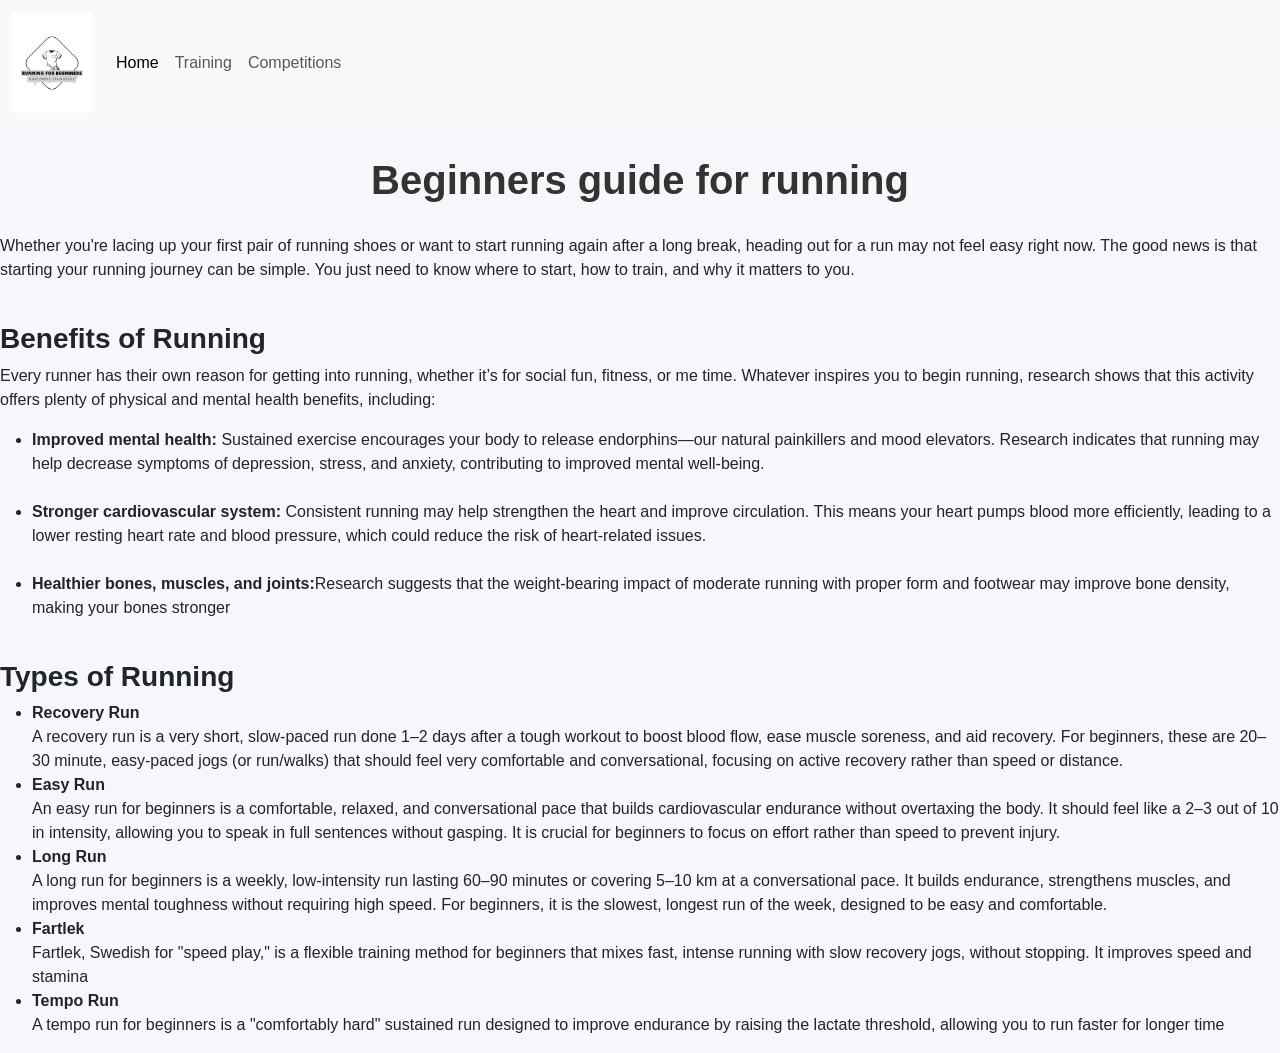
==== index.html @ 5bdca7d2 "innitial commit" ====
<!DOCTYPE html>
<html lang="en" >
<head>
    <meta charset="UTF-8">
    <meta name="viewport" content="width=device-width, initial-scale=1.0">
    <link href="https://cdn.jsdelivr.net/npm/bootstrap@5.3.8/dist/css/bootstrap.min.css" rel="stylesheet" integrity="sha384-sRIl4kxILFvY47J16cr9ZwB07vP4J8+LH7qKQnuqkuIAvNWLzeN8tE5YBujZqJLB" crossorigin="anonymous">
    <title>Everything you need to know about running</title>
     <link rel="stylesheet" href="Website.css">
</head>
<body>
    <nav class="navbar navbar-expand-lg bg-body-tertiary">
  <div class="container-fluid">
    <a class="navbar-brand" href="Logo.html"><img src="high-resolution-logo-grayscale.png" alt="Logo" class="Logo-img"></a>
    <button class="navbar-toggler" type="button" data-bs-toggle="collapse" data-bs-target="#navbarSupportedContent" aria-controls="navbarSupportedContent" aria-expanded="false" aria-label="Toggle navigation">
      <span class="navbar-toggler-icon"></span>
    </button>
    <div class="collapse navbar-collapse" id="navbarSupportedContent">
      <ul class="navbar-nav me-auto mb-2 mb-lg-0">
        <li class="nav-item">
          <a class="nav-link active" aria-current="page" href="index.html">Home</a>
        </li>
        <li class="nav-item">
          <a class="nav-link" href="Training.html">Training</a>
        </li>
        <li class="nav-item ">
          <a class="nav-link" href="Competitions.html">Competitions</a>
        </li>
      </ul>
    </div>
  </div>
</nav>
    <h1><b>Beginners guide for running</b></h1>
    <p>Whether you're lacing up your first pair of running shoes or want to start running again after a long break, heading out for a run may not feel easy right now. The good news is that starting your running journey can be simple. You just need to know where to start, how to train, and why it matters to you.</p>
    <br>
    <h3><b>Benefits of Running</b></h3>
    <p>Every runner has their own reason for getting into running, whether it’s for social fun, fitness, or me time. Whatever inspires you to begin running, research shows that this activity offers plenty of physical and mental health benefits, including:</p>
    <section>
      <ul>
        <li><b>Improved mental health: </b>Sustained exercise encourages your body to release endorphins—our natural painkillers and mood elevators. Research indicates that running may help decrease symptoms of depression, stress, and anxiety, contributing to improved mental well-being.</li>
        <br>
        <li><b>Stronger cardiovascular system:</b> Consistent running may help strengthen the heart and improve circulation. This means your heart pumps blood more efficiently, leading to a lower resting heart rate and blood pressure, which could reduce the risk of heart-related issues.</li>
        <br>
        <li><b>Healthier bones, muscles, and joints:</b>Research suggests that the weight-bearing impact of moderate running with proper form and footwear may improve bone density, making your bones stronger</li>
      </ul>
        <br>
    </section>
    <h3><b>Types of Running</b></h3>
    <section>
      <ul>
        <li><b>Recovery Run</b><br>A recovery run is a very short, slow-paced run done 1–2 days after a tough workout to boost blood flow, ease muscle soreness, and aid recovery. For beginners, these are 20–30 minute, easy-paced jogs (or run/walks) that should feel very comfortable and conversational, focusing on active recovery rather than speed or distance.</li>
        <li><b>Easy Run</b><br>An easy run for beginners is a comfortable, relaxed, and conversational pace that builds cardiovascular endurance without overtaxing the body. It should feel like a 2–3 out of 10 in intensity, allowing you to speak in full sentences without gasping. It is crucial for beginners to focus on effort rather than speed to prevent injury.</li>
        <li><b>Long Run</b><br>A long run for beginners is a weekly, low-intensity run lasting 60–90 minutes or covering 5–10 km at a conversational pace. It builds endurance, strengthens muscles, and improves mental toughness without requiring high speed. For beginners, it is the slowest, longest run of the week, designed to be easy and comfortable. </li>
        <li><b>Fartlek</b><br>Fartlek, Swedish for "speed play," is a flexible training method for beginners that mixes fast, intense running with slow recovery jogs, without stopping. It improves speed and stamina </li>
        <li><b>Tempo Run</b><br>A tempo run for beginners is a "comfortably hard" sustained run designed to improve endurance by raising the lactate threshold, allowing you to run faster for longer time</li>
      </ul>
    </section>
    <script src="https://cdn.jsdelivr.net/npm/bootstrap@5.3.8/dist/js/bootstrap.bundle.min.js" integrity="sha384-FKyoEForCGlyvwx9Hj09JcYn3nv7wiPVlz7YYwJrWVcXK/BmnVDxM+D2scQbITxI" crossorigin="anonymous"></script>
    
</body>
</html>
---- Website.css ----
.Logo-img{
    height: 100px;
    width: 80px;
}
.event-card {
            position: relative;
        }

        .event-status-badge {
            position: absolute;
            top: 10px;
            left: 10px;
            z-index: 10;
            font-size: 0.8rem;
            padding: 5px 10px;
            border-radius: 4px;
        }

        .event-card .card-img-top {
            height: 200px;
            width: 100%;
            object-fit: cover;
        }

        .event-card .card {
            transition: transform 0.3s;
            overflow: hidden;
        }

        .event-card .card:hover {
            transform: translateY(-5px);
            box-shadow: 0 10px 20px rgba(0,0,0,0.1);
        }
.img-fallback {
            height: 200px;
            background-color: #f8f9fa;
            display: flex;
            align-items: center;
            justify-content: center;
            color: #6c757d;
        }

        /* Responsive adjustments */
        @media (max-width: 768px) {
            .overlay-text {
                font-size: 2.5rem;
            }
            .overlay-section {
                height: 20vh;
            }

            .event-card .card-img-top,
            .img-fallback {
                height: 150px;
            }
        }
.navbar{
    position: sticky;
    top: 0;
  width: 100%;
  z-index: 1000;
}
body {
            background-color: #f5f7fa;
            font-family: Arial, sans-serif;
        }

        h1 {
            text-align: center;
            margin: 30px 0;
            color: #333;
        }

        .table-container {
            max-width: 900px;
            margin: auto;
            background: white;
            padding: 20px;
            border-radius: 10px;
            box-shadow: 0 4px 10px rgba(0,0,0,0.1);
        }

        .table th {
            background-color: #0d6efd;
            color: white;
            text-align: center;
        }

        .table td {
            text-align: center;
        }
.col-lg-4 {
    width: 33.33% !important;
    flex: 0 0 33.33% !important;
    max-width: 33.33% !important;
}
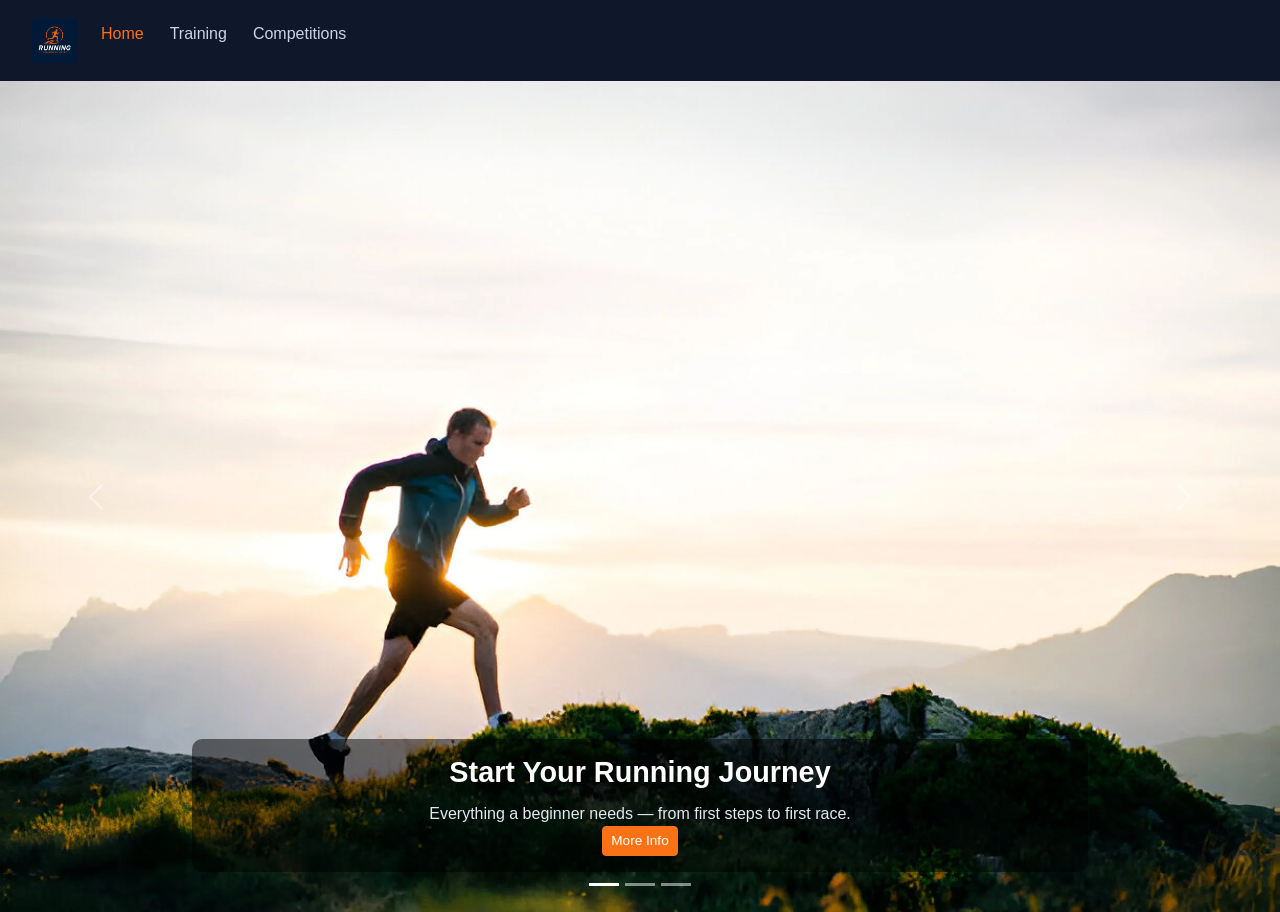
==== commit 6fdd91d4: "file updated" ====
--- a/index.html
+++ b/index.html
@@ -5,19 +5,19 @@
     <meta name="viewport" content="width=device-width, initial-scale=1.0">
     <link href="https://cdn.jsdelivr.net/npm/bootstrap@5.3.8/dist/css/bootstrap.min.css" rel="stylesheet" integrity="sha384-sRIl4kxILFvY47J16cr9ZwB07vP4J8+LH7qKQnuqkuIAvNWLzeN8tE5YBujZqJLB" crossorigin="anonymous">
     <title>Everything you need to know about running</title>
-     <link rel="stylesheet" href="Website.css">
-</head>
+    <link rel="stylesheet" href="Website.css">
+  </head>
 <body>
-    <nav class="navbar navbar-expand-lg bg-body-tertiary">
+    <nav class="navbar navbar-expand-lg bg-body-tertiary ">
   <div class="container-fluid">
-    <a class="navbar-brand" href="Logo.html"><img src="high-resolution-logo-grayscale.png" alt="Logo" class="Logo-img"></a>
+    <a class="navbar-brand" href="index.html"><img src="ChatGPT Image May 7, 2026, 10_49_07 PM.png" alt="Logo" class="Logo-img"></a>
     <button class="navbar-toggler" type="button" data-bs-toggle="collapse" data-bs-target="#navbarSupportedContent" aria-controls="navbarSupportedContent" aria-expanded="false" aria-label="Toggle navigation">
       <span class="navbar-toggler-icon"></span>
     </button>
     <div class="collapse navbar-collapse" id="navbarSupportedContent">
       <ul class="navbar-nav me-auto mb-2 mb-lg-0">
         <li class="nav-item">
-          <a class="nav-link active" aria-current="page" href="index.html">Home</a>
+          <a class="nav-link active" aria-current="page" href="Home.html">Home</a>
         </li>
         <li class="nav-item">
           <a class="nav-link" href="Training.html">Training</a>
@@ -29,31 +29,63 @@
     </div>
   </div>
 </nav>
-    <h1><b>Beginners guide for running</b></h1>
-    <p>Whether you're lacing up your first pair of running shoes or want to start running again after a long break, heading out for a run may not feel easy right now. The good news is that starting your running journey can be simple. You just need to know where to start, how to train, and why it matters to you.</p>
-    <br>
-    <h3><b>Benefits of Running</b></h3>
-    <p>Every runner has their own reason for getting into running, whether it’s for social fun, fitness, or me time. Whatever inspires you to begin running, research shows that this activity offers plenty of physical and mental health benefits, including:</p>
-    <section>
-      <ul>
-        <li><b>Improved mental health: </b>Sustained exercise encourages your body to release endorphins—our natural painkillers and mood elevators. Research indicates that running may help decrease symptoms of depression, stress, and anxiety, contributing to improved mental well-being.</li>
-        <br>
-        <li><b>Stronger cardiovascular system:</b> Consistent running may help strengthen the heart and improve circulation. This means your heart pumps blood more efficiently, leading to a lower resting heart rate and blood pressure, which could reduce the risk of heart-related issues.</li>
-        <br>
-        <li><b>Healthier bones, muscles, and joints:</b>Research suggests that the weight-bearing impact of moderate running with proper form and footwear may improve bone density, making your bones stronger</li>
-      </ul>
-        <br>
-    </section>
-    <h3><b>Types of Running</b></h3>
-    <section>
-      <ul>
-        <li><b>Recovery Run</b><br>A recovery run is a very short, slow-paced run done 1–2 days after a tough workout to boost blood flow, ease muscle soreness, and aid recovery. For beginners, these are 20–30 minute, easy-paced jogs (or run/walks) that should feel very comfortable and conversational, focusing on active recovery rather than speed or distance.</li>
-        <li><b>Easy Run</b><br>An easy run for beginners is a comfortable, relaxed, and conversational pace that builds cardiovascular endurance without overtaxing the body. It should feel like a 2–3 out of 10 in intensity, allowing you to speak in full sentences without gasping. It is crucial for beginners to focus on effort rather than speed to prevent injury.</li>
-        <li><b>Long Run</b><br>A long run for beginners is a weekly, low-intensity run lasting 60–90 minutes or covering 5–10 km at a conversational pace. It builds endurance, strengthens muscles, and improves mental toughness without requiring high speed. For beginners, it is the slowest, longest run of the week, designed to be easy and comfortable. </li>
-        <li><b>Fartlek</b><br>Fartlek, Swedish for "speed play," is a flexible training method for beginners that mixes fast, intense running with slow recovery jogs, without stopping. It improves speed and stamina </li>
-        <li><b>Tempo Run</b><br>A tempo run for beginners is a "comfortably hard" sustained run designed to improve endurance by raising the lactate threshold, allowing you to run faster for longer time</li>
-      </ul>
-    </section>
+    
+    <div id="runningCarousel" class="carousel slide" data-bs-ride="carousel" data-bs-interval="3500">
+
+        <div class="carousel-indicators">
+            <button type="button" data-bs-target="#runningCarousel" data-bs-slide-to="0" class="active"></button>
+            <button type="button" data-bs-target="#runningCarousel" data-bs-slide-to="1"></button>
+            <button type="button" data-bs-target="#runningCarousel" data-bs-slide-to="2"></button>
+        </div>
+
+        <div class="carousel-inner">
+
+            
+            <div class="carousel-item active">
+                <img src="images/d1b1e3_1f3edf9f838f44c592f293b67c996f44~mv2.webp" class="carousel-img" alt="Start Running"
+                     onerror="this.style.display='none'; this.nextElementSibling.style.display='flex';">
+                <div class="slide-fallback slide-1" style="display:none;"></div>
+                <div class="carousel-caption d-none d-md-block">
+                    <h3>Start Your Running Journey</h3>
+                    <p>Everything a beginner needs — from first steps to first race.</p>
+                     <a href="Home.html" class="btn btn-primary btn-sm">More Info</a>
+                </div>
+            </div>
+
+            
+            <div class="carousel-item">
+                <img src="images/80-20-training-hero-tablet.jpg" class="carousel-img" alt="Training Plan"
+                     onerror="this.style.display='none'; this.nextElementSibling.style.display='flex';">
+                <div class="slide-fallback slide-2" style="display:none;"></div>
+                <div class="carousel-caption d-none d-md-block">
+                    <h3>Build Your Training Plan</h3>
+                    <p>Week-by-week schedules — go from 0 to 30 minutes non-stop.</p>
+                     <a href="Training.html" class="btn btn-primary btn-sm">More Info</a>
+                </div>
+            </div>
+
+            
+            <div class="carousel-item">
+                <img src="images/cq5dam.webp" class="carousel-img" alt="Race Day"
+                     onerror="this.style.display='none'; this.nextElementSibling.style.display='flex';">
+                <div class="slide-fallback slide-3" style="display:none;"></div>
+                <div class="carousel-caption d-none d-md-block">
+                    <h3>Race Day Ready</h3>
+                    <p>Discover upcoming competitions in Tunisia and sign up for your first race.</p>
+                     <a href="Competitions.html" class="btn btn-primary btn-sm">More Info</a>
+                </div>
+            </div>
+
+        </div>
+
+        <button class="carousel-control-prev" type="button" data-bs-target="#runningCarousel" data-bs-slide="prev">
+            <span class="carousel-control-prev-icon"></span>
+        </button>
+        <button class="carousel-control-next" type="button" data-bs-target="#runningCarousel" data-bs-slide="next">
+            <span class="carousel-control-next-icon"></span>
+        </button>
+
+    </div>
     <script src="https://cdn.jsdelivr.net/npm/bootstrap@5.3.8/dist/js/bootstrap.bundle.min.js" integrity="sha384-FKyoEForCGlyvwx9Hj09JcYn3nv7wiPVlz7YYwJrWVcXK/BmnVDxM+D2scQbITxI" crossorigin="anonymous"></script>
     
 </body>
--- a/Website.css
+++ b/Website.css
@@ -1,96 +1,215 @@
-.Logo-img{
-    height: 100px;
-    width: 80px;
-}
-.event-card {
-            position: relative;
-        }
-
-        .event-status-badge {
-            position: absolute;
-            top: 10px;
-            left: 10px;
-            z-index: 10;
-            font-size: 0.8rem;
-            padding: 5px 10px;
-            border-radius: 4px;
-        }
-
-        .event-card .card-img-top {
-            height: 200px;
+/* ── Global Reset & Base ── */
+* {
+    margin: 0;
+    padding: 0;
+    box-sizing: border-box;
+}
+
+body {
+    font-family: 'Segoe UI', sans-serif;
+    background-color: #f8f9fa;
+    color: #1a1a1a;
+}
+
+/* ── Navbar ── */
+.navbar {
+    background-color: #0f172a !important;
+    padding: 12px 20px;
+    position: sticky;
+    top: 0;
+    z-index: 1000;
+}
+
+.navbar .nav-link {
+    color: #cbd5e1 !important;
+    font-weight: 500;
+    margin-right: 10px;
+}
+
+.navbar .nav-link:hover,
+.navbar .nav-link.active {
+    color: #f97316 !important;
+}
+
+.Logo-img {
+    height: 45px;
+    width: auto;
+}
+
+/* ── Page Title ── */
+.page-title {
+    background-color: #0f172a;
+    color: white;
+    padding: 40px 30px;
+    margin-bottom: 40px;
+}
+
+.page-title h1 {
+    color: #f97316;
+    font-size: 2.5rem;
+    font-weight: 700;
+    margin-bottom: 10px;
+}
+
+.page-title p {
+    color: #cbd5e1;
+    font-size: 1.1rem;
+    margin: 0;
+}
+
+/* ── Section Headings ── */
+h3 {
+    color: #0f172a;
+    font-weight: 700;
+    margin-bottom: 12px;
+    border-left: 4px solid #f97316;
+    padding-left: 12px;
+}
+
+/* ── Lists ── */
+ul li {
+    margin-bottom: 14px;
+    line-height: 1.7;
+}
+
+/* ── Cards ── */
+.card {
+    transition: transform 0.25s ease, box-shadow 0.25s ease;
+}
+
+.card:hover {
+    transform: translateY(-5px);
+    box-shadow: 0 10px 25px rgba(0, 0, 0, 0.12) !important;
+}
+
+.card-img-top {
+    height: 200px;
+    object-fit: cover;
+}
+
+.btn-primary {
+    background-color: #f97316;
+    border-color: #f97316;
+    font-size: 0.85rem;
+}
+
+.btn-primary:hover {
+    background-color: #ea6c0a;
+    border-color: #ea6c0a;
+}
+
+/* ── Table ── */
+.table thead th {
+    background-color: #0f172a;
+    color: white;
+    font-weight: 600;
+}
+
+.table tbody tr:hover {
+    background-color: #fff7ed;
+}
+
+/* ── Footer ── */
+.site-footer {
+    background-color: #0f172a;
+    color: #94a3b8;
+    text-align: center;
+    padding: 24px;
+    margin-top: 60px;
+    font-size: 0.9rem;
+}
+
+.site-footer span {
+    color: #f97316;
+}
+.carousel {
+            max-height: calc(100vh - 69px);
+            overflow: hidden;
+        }
+ 
+        .carousel-img {
             width: 100%;
+            height: calc(100vh - 69px);
             object-fit: cover;
-        }
-
-        .event-card .card {
-            transition: transform 0.3s;
-            overflow: hidden;
-        }
-
-        .event-card .card:hover {
-            transform: translateY(-5px);
-            box-shadow: 0 10px 20px rgba(0,0,0,0.1);
-        }
-.img-fallback {
-            height: 200px;
-            background-color: #f8f9fa;
+            display: block;
+        }
+ 
+        /* Fallback colored slide when no image */
+        .slide-1 { background: linear-gradient(135deg, #0f172a, #1e3a5f); }
+        .slide-2 { background: linear-gradient(135deg, #1e3a5f, #f97316); }
+        .slide-3 { background: linear-gradient(135deg, #f97316, #0f172a); }
+ 
+        .slide-fallback {
+            width: 100%;
+            height: calc(100vh - 69px);
             display: flex;
             align-items: center;
             justify-content: center;
-            color: #6c757d;
-        }
-
-        /* Responsive adjustments */
-        @media (max-width: 768px) {
-            .overlay-text {
-                font-size: 2.5rem;
-            }
-            .overlay-section {
-                height: 20vh;
-            }
-
-            .event-card .card-img-top,
-            .img-fallback {
-                height: 150px;
-            }
-        }
-.navbar{
-    position: sticky;
-    top: 0;
-  width: 100%;
-  z-index: 1000;
-}
-body {
-            background-color: #f5f7fa;
-            font-family: Arial, sans-serif;
-        }
-
-        h1 {
-            text-align: center;
-            margin: 30px 0;
-            color: #333;
-        }
-
-        .table-container {
-            max-width: 900px;
-            margin: auto;
-            background: white;
-            padding: 20px;
+        }
+ 
+        .carousel-caption {
+            background-color: rgba(0, 0, 0, 0.5);
             border-radius: 10px;
-            box-shadow: 0 4px 10px rgba(0,0,0,0.1);
-        }
-
-        .table th {
-            background-color: #0d6efd;
+            padding: 16px 24px;
+            bottom: 40px;
+        }
+ 
+        .carousel-caption h3 {
             color: white;
-            text-align: center;
+            border: none;
+            padding: 0;
+            font-size: 1.8rem;
+        }
+ 
+        .carousel-caption p {
+            color: #e2e8f0;
+            margin: 0;
+        }
+        .content-section {
+            padding: 20px 0;
+        }
+        .race-type-card {
+            border-left: 4px solid #f97316;
+            background-color: white;
+            padding: 20px 24px;
+            border-radius: 0 10px 10px 0;
+            box-shadow: 0 2px 10px rgba(0,0,0,0.06);
+            height: 100%;
+        }
+
+        .race-type-card h3 {
+            border: none;
+            padding: 0;
+            color: #f97316;
+            font-size: 1.2rem;
+        }
+
+        .race-type-card p {
+            color: #475569;
+            font-size: 0.95rem;
+            margin: 0;
+        }
+        .week-label {
+            background-color: #0f172a;
+            color: #f97316;
+            font-weight: 700;
+            white-space: nowrap;
         }
 
         .table td {
-            text-align: center;
-        }
-.col-lg-4 {
-    width: 33.33% !important;
-    flex: 0 0 33.33% !important;
-    max-width: 33.33% !important;
-}+            vertical-align: middle;
+        }
+
+        .rest-cell {
+            color: #94a3b8;
+            font-style: italic;
+        }
+
+        .tip-box {
+            border-left: 4px solid #f97316;
+            background-color: #fff7ed;
+            padding: 16px 20px;
+            border-radius: 0 8px 8px 0;
+            margin-top: 30px;
+        }
+ 
